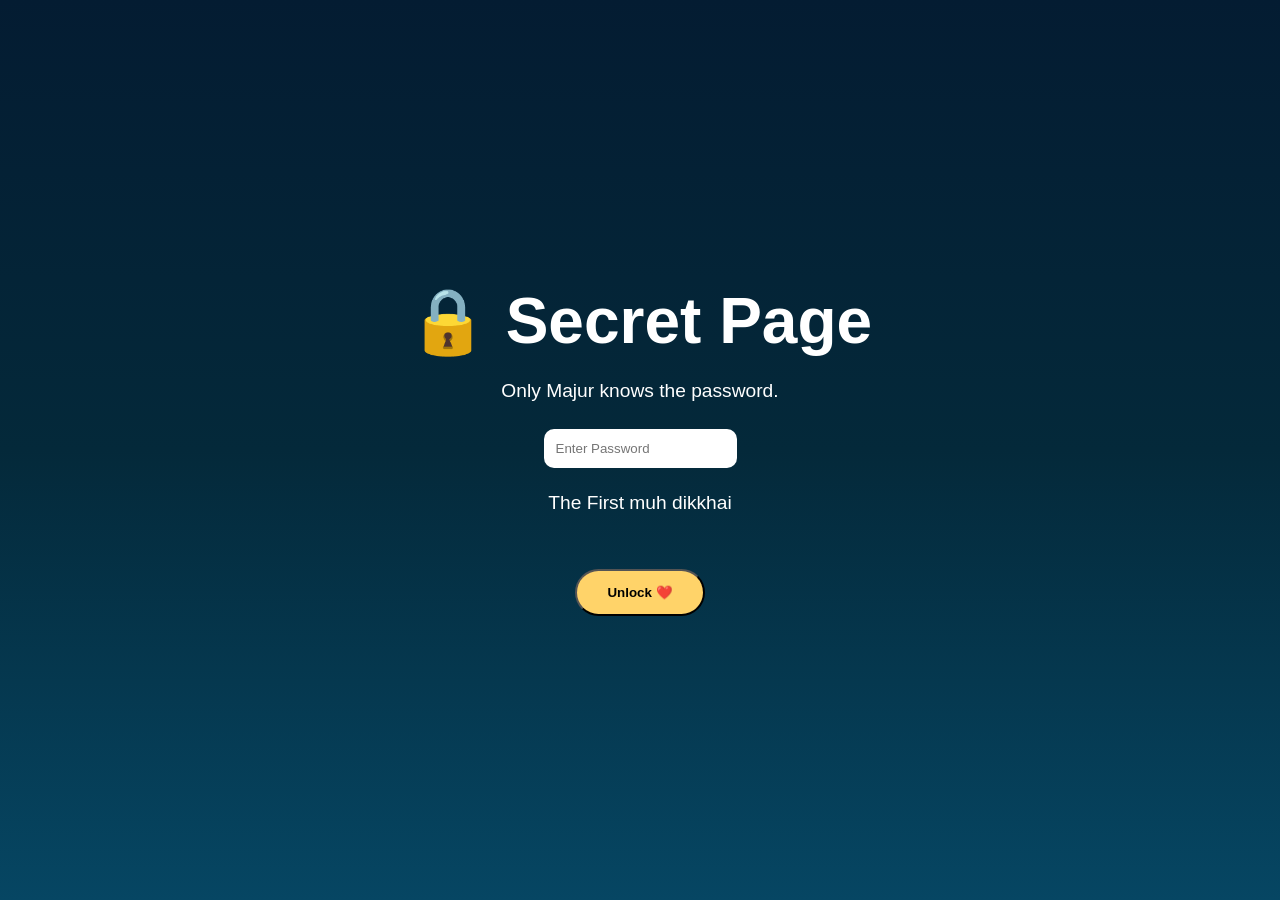
==== surprise.html @ c4e42a2d "Add files via upload" ====
<!DOCTYPE html>
<html>
<head>
<title>Secret For Majur ❤️</title>
<link rel="stylesheet" href="css/style.css">
</head>

<body>
<img
src="images/ship.png"
class="ship"
alt="ship">
<div class="hero">

<h1>🔒 Secret Page</h1>

<p>
Only Majur knows the password.
</p>

<input
type="password"
id="password"
placeholder="Enter Password"
style="
padding:12px;
border-radius:10px;
border:none;
margin-top:20px;
">

<br>

 <p>
The First muh dikkhai
</p>

<br>

<button
class="btn"
onclick="checkPassword()">
Unlock ❤️
</button>

<div
id="secretMessage"
style="display:none;margin-top:30px;">

<h2>To My Love ❤️</h2>

<p>

If you're reading this...

you found the secret place that only belongs to us.

Every mile between us is temporary.

One day,
the distance will end,
the waiting will end,
and I'll finally be able to hug you.

Forever yours,

Khajur ❤️

</p>

</div>

</div>

<script>

function checkPassword(){

const password =
document.getElementById("password").value;

if(password === "18052026"){

document.getElementById(
"secretMessage"
).style.display="block";

}
else{

alert("Wrong password ❤️");

}

}

</script>

</body>
</html>
---- css/style.css ----
*{
margin:0;
padding:0;
box-sizing:border-box;
font-family:'Poppins',sans-serif;
}

body{
background:linear-gradient(180deg,#041c32,#04293a,#064663);
color:white;
overflow-x:hidden;
min-height:100vh;
}

nav{
display:flex;
justify-content:center;
gap:30px;
padding:20px;
background:rgba(255,255,255,.08);
backdrop-filter:blur(10px);
position:sticky;
top:0;
z-index:100;
}

nav a{
color:white;
text-decoration:none;
font-weight:600;
transition:.3s;
}

nav a:hover{
color:#ffd369;
}

.hero{
min-height:100vh;
display:flex;
flex-direction:column;
justify-content:center;
align-items:center;
text-align:center;
padding:20px;
}

.hero h1{
font-size:4rem;
margin-bottom:15px;
}

.hero p{
font-size:1.2rem;
max-width:700px;
line-height:1.8;
}

.btn{
display:inline-block;
margin-top:30px;
padding:14px 30px;
background:#ffd369;
color:#000;
border-radius:30px;
text-decoration:none;
font-weight:bold;
}

.card{
max-width:900px;
margin:40px auto;
background:rgba(255,255,255,.08);
padding:30px;
border-radius:20px;
backdrop-filter:blur(10px);
}

.card h2{
margin-bottom:15px;
color:#ffd369;
}

.card p{
line-height:1.9;
}

.gallery{
display:grid;
grid-template-columns:repeat(auto-fit,minmax(250px,1fr));
gap:20px;
margin-top:30px;
}

.gallery img{
width:100%;
height:350px;
object-fit:cover;
border-radius:20px;
}

.counter{
font-size:1.5rem;
margin-top:20px;
color:#ffd369;
}

footer{
text-align:center;
padding:30px;
}

.star{
position:fixed;
width:2px;
height:2px;
background:white;
border-radius:50%;
animation:twinkle 3s infinite;
}

@keyframes twinkle{
50%{
opacity:.3;
}
}

.heart{
position:fixed;
bottom:-20px;
font-size:20px;
animation:float 8s linear infinite;
}

@keyframes float{
0%{
transform:translateY(0);
opacity:1;
}
100%{
transform:translateY(-110vh);
opacity:0;
}
}

.surprise{
display:none;
margin-top:20px;
padding:20px;
background:#ffd369;
color:black;
border-radius:15px;
}

.ship{
position:fixed;
bottom:50px;
left:-300px;
width:220px;
z-index:5;
animation:sail 30s linear infinite;
}

@keyframes sail{

0%{
left:-300px;
}

100%{
left:110%;
}

}
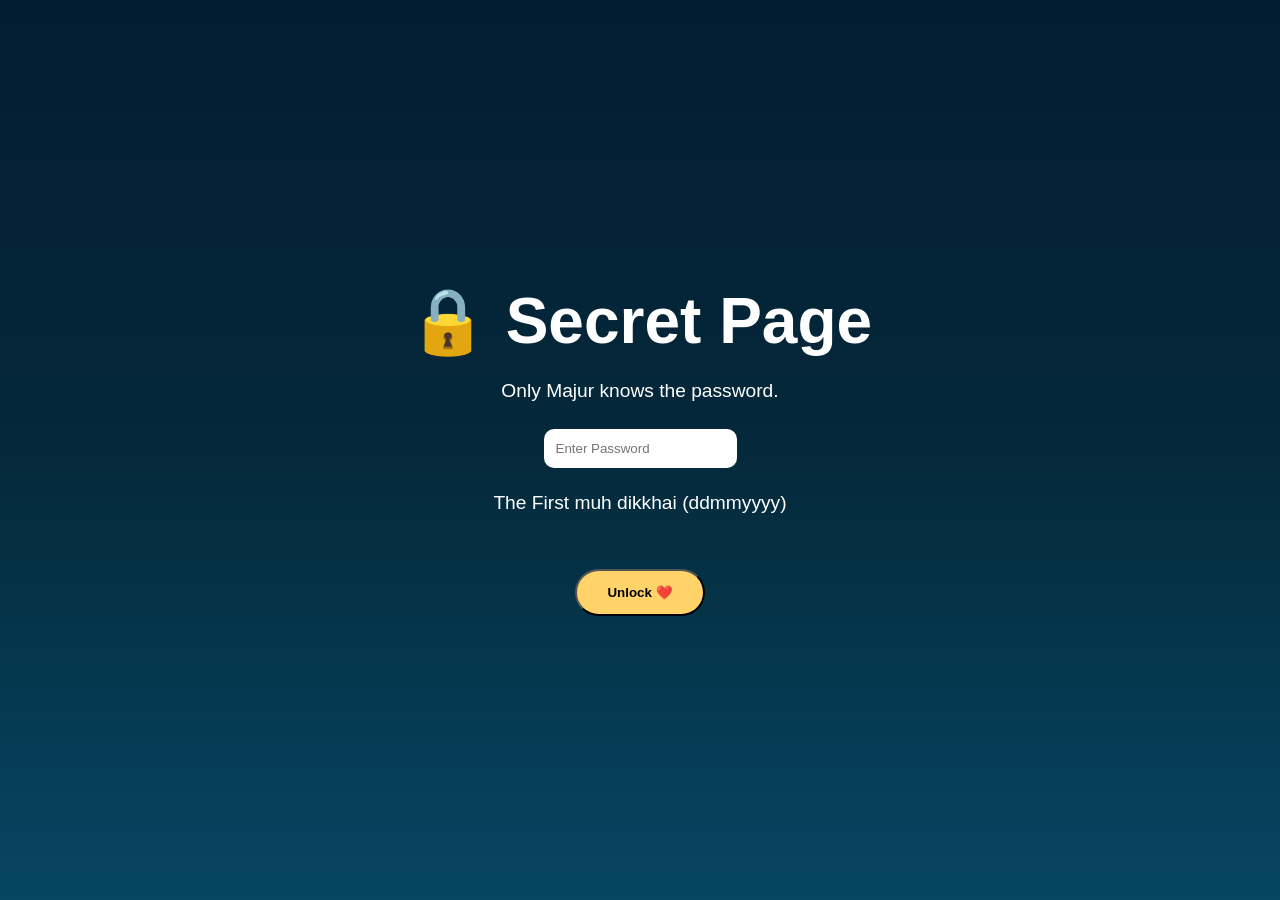
==== commit 945c63cc: "Update surprise.html" ====
--- a/surprise.html
+++ b/surprise.html
@@ -32,7 +32,7 @@
 <br>
 
  <p>
-The First muh dikkhai
+The First muh dikkhai (ddmmyyyy)
 </p>
 
 <br>
@@ -97,4 +97,4 @@
 </script>
 
 </body>
-</html>+</html>
